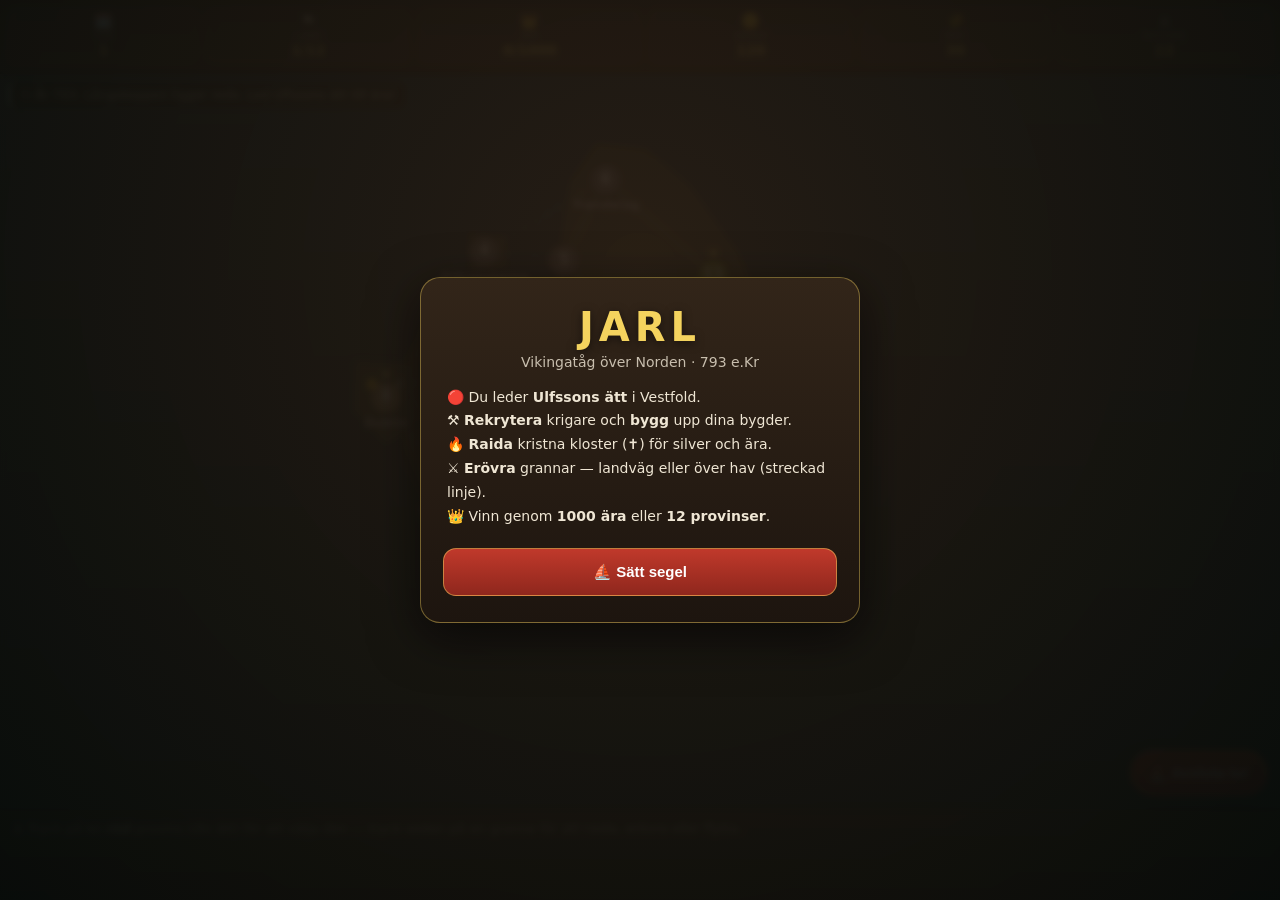
==== index.html @ 44e92cec "JARL — vikingastrategispel (MVP: karta + raid + erövra) Turordningsbaserat, kartbaserat mobilstrateg" ====
<!DOCTYPE html>
<html lang="sv">
<head>
  <meta charset="UTF-8">
  <meta name="viewport" content="width=device-width, initial-scale=1.0, maximum-scale=1.0, user-scalable=no, viewport-fit=cover">
  <meta name="theme-color" content="#1b1410">
  <meta name="apple-mobile-web-app-capable" content="yes">
  <title>JARL — Vikingatåg</title>
  <link rel="stylesheet" href="style.css?v=1">
</head>
<body>
  <div id="app">
    <header id="hud"></header>
    <main id="mapwrap">
      <canvas id="map"></canvas>
      <div id="log"></div>
      <button id="endTurnBtn">⛵ Avsluta tur</button>
    </main>
    <footer id="panel"></footer>
  </div>

  <div id="sheet" class="hidden"></div>
  <div id="overlay" class="hidden"></div>

  <script src="js/config.js?v=1"></script>
  <script src="js/engine.js?v=1"></script>
  <script src="js/render.js?v=1"></script>
  <script src="js/ui.js?v=1"></script>
  <script src="js/main.js?v=1"></script>
</body>
</html>
---- style.css ----
/* ============================================================
   JARL — stil (mobil-first, nordiskt: trä, pergament, guld)
   ============================================================ */
:root {
  --wood:    #1b1410;
  --wood2:   #2b2018;
  --parch:   #e9dcc3;
  --gold:    #f4d35e;
  --ink:     #efe6d4;
  --good:    #8fdc8f;
  --bad:     #ff8a76;
  --sea:     #0d2229;
  --rad:     14px;
}

* { box-sizing: border-box; -webkit-tap-highlight-color: transparent; }
html, body {
  margin: 0; height: 100%;
  background: var(--sea);
  color: var(--ink);
  font-family: -apple-system, BlinkMacSystemFont, "Segoe UI", system-ui, sans-serif;
  overflow: hidden; user-select: none; -webkit-user-select: none;
  overscroll-behavior: none;
}

#app {
  display: flex; flex-direction: column;
  height: 100dvh;
}

/* ---------- HUD ---------- */
#hud {
  flex: none;
  display: flex; gap: 6px; align-items: stretch;
  padding: 8px 8px calc(8px + env(safe-area-inset-top, 0));
  padding-top: calc(8px + env(safe-area-inset-top, 0));
  background: linear-gradient(180deg, var(--wood), var(--wood2));
  border-bottom: 2px solid #000;
  overflow-x: auto; -webkit-overflow-scrolling: touch;
}
.chip {
  flex: 1 0 auto; min-width: 0;
  display: flex; flex-direction: column; align-items: center; justify-content: center;
  padding: 5px 8px; border-radius: 10px;
  background: rgba(255,255,255,0.05);
  border: 1px solid rgba(244,211,94,0.18);
}
.chip .ic  { font-size: 15px; line-height: 1; }
.chip .lab { font-size: 9px; opacity: 0.6; text-transform: uppercase; letter-spacing: 0.5px; margin-top: 2px; }
.chip .val { font-size: 14px; font-weight: 700; color: var(--gold); margin-top: 1px; }

/* ---------- karta ---------- */
#mapwrap { position: relative; flex: 1 1 auto; min-height: 0; }
#map { display: block; width: 100%; height: 100%; touch-action: none; }

#log {
  position: absolute; left: 8px; right: 8px; top: 8px;
  display: flex; flex-direction: column; gap: 4px;
  pointer-events: none;
}
.logline {
  align-self: flex-start; max-width: 92%;
  background: rgba(15,20,16,0.82);
  border-left: 3px solid var(--gold);
  padding: 5px 9px; border-radius: 7px;
  font-size: 12.5px; line-height: 1.3;
  animation: slidein 0.25s ease;
}
.logline.good   { border-left-color: var(--good); }
.logline.bad    { border-left-color: var(--bad); }
.logline.system { border-left-color: #9fc7d6; }
@keyframes slidein { from { opacity: 0; transform: translateX(-8px);} to { opacity: 1; transform: none; } }

#endTurnBtn {
  position: absolute; right: 12px; bottom: 12px;
  padding: 13px 18px; border: none; border-radius: 30px;
  background: linear-gradient(180deg, #c0392b, #97271c);
  color: #fff; font-size: 15px; font-weight: 800;
  box-shadow: 0 5px 16px rgba(0,0,0,0.45);
  border: 1.5px solid rgba(244,211,94,0.55);
}
#endTurnBtn:disabled { opacity: 0.75; filter: grayscale(0.3); }
#endTurnBtn:active { transform: translateY(1px); }

/* ---------- nederpanel ---------- */
#panel {
  flex: none;
  background: linear-gradient(180deg, var(--wood2), var(--wood));
  border-top: 2px solid #000;
  padding: 10px 12px calc(12px + env(safe-area-inset-bottom, 0));
  min-height: 92px;
}
.hint { font-size: 13px; line-height: 1.45; opacity: 0.9; }
.ptitle { display: flex; align-items: center; gap: 8px; font-size: 17px; }
.ptitle .dot { width: 12px; height: 12px; border-radius: 50%; box-shadow: 0 0 0 2px rgba(0,0,0,0.4); }
.ptitle .ownr { margin-left: auto; font-size: 12px; opacity: 0.7; }

.stats { display: flex; gap: 6px; margin: 9px 0; flex-wrap: wrap; }
.stat {
  flex: 1 0 auto; display: flex; align-items: baseline; gap: 4px;
  background: rgba(255,255,255,0.05); border-radius: 8px; padding: 5px 8px;
  font-size: 11px;
}
.stat span { font-size: 13px; }
.stat b { color: var(--gold); font-size: 14px; }
.stat i { opacity: 0.6; font-style: normal; }

.actions { display: flex; gap: 8px; margin-bottom: 8px; }
.act {
  flex: 1; display: flex; flex-direction: column; align-items: center; gap: 1px;
  padding: 10px 6px; border-radius: 10px; border: 1px solid rgba(244,211,94,0.3);
  background: rgba(244,211,94,0.10); color: var(--ink);
  font-size: 13.5px; font-weight: 700;
}
.act small { font-size: 10.5px; font-weight: 500; opacity: 0.7; }
.act:disabled { opacity: 0.4; }
.act:active:not(:disabled) { transform: translateY(1px); }

/* ---------- actionsheet ---------- */
#sheet {
  position: fixed; inset: 0; z-index: 30;
  display: flex; align-items: flex-end; justify-content: center;
  background: rgba(0,0,0,0.45);
}
#sheet.hidden, #overlay.hidden { display: none; }
.sheet-card {
  width: 100%; max-width: 520px;
  background: linear-gradient(180deg, #322519, #221913);
  border-top: 3px solid var(--gold);
  border-radius: 18px 18px 0 0;
  padding: 16px 16px calc(18px + env(safe-area-inset-bottom, 0));
  animation: rise 0.2s ease;
}
@keyframes rise { from { transform: translateY(40px); opacity: 0.4; } to { transform: none; opacity: 1; } }
.stitle { font-size: 18px; font-weight: 800; margin-bottom: 6px; }
.sinfo { font-size: 13px; opacity: 0.85; display: flex; align-items: center; gap: 6px; flex-wrap: wrap; }
.sinfo .dot { width: 10px; height: 10px; border-radius: 50%; }
.slider { margin: 14px 0 6px; }
.slider label { font-size: 13px; opacity: 0.85; }
.slider label b { color: var(--gold); font-size: 16px; }
.slider input[type=range] { width: 100%; margin: 8px 0 4px; accent-color: var(--gold); height: 28px; }
.odds { font-size: 13px; font-weight: 700; }

.sbtns { display: flex; gap: 10px; margin: 10px 0; }
.big {
  flex: 1; display: flex; flex-direction: column; align-items: center; gap: 2px;
  padding: 14px 10px; border: none; border-radius: 13px;
  font-size: 15px; font-weight: 800; color: #fff;
  background: #444; border: 1.5px solid rgba(255,255,255,0.15);
}
.big small { font-size: 10.5px; font-weight: 500; opacity: 0.85; }
.big.raid   { background: linear-gradient(180deg, #d9822b, #a8631d); }
.big.invade { background: linear-gradient(180deg, #c0392b, #8f271d); border-color: rgba(244,211,94,0.5); }
.big:active { transform: translateY(1px); }
.cancel {
  width: 100%; padding: 11px; margin-top: 4px;
  background: transparent; border: 1px solid rgba(255,255,255,0.2);
  border-radius: 11px; color: var(--ink); font-size: 14px; font-weight: 600;
}

/* ---------- overlay (intro / game over) ---------- */
#overlay {
  position: fixed; inset: 0; z-index: 40;
  display: flex; align-items: center; justify-content: center;
  padding: 20px;
  background: radial-gradient(circle at 50% 30%, rgba(40,28,18,0.92), rgba(8,12,10,0.97));
  backdrop-filter: blur(3px);
}
.ov-card {
  width: 100%; max-width: 440px; text-align: center;
  background: linear-gradient(180deg, #322519, #1d150f);
  border: 1.5px solid rgba(244,211,94,0.4);
  border-radius: 20px; padding: 26px 22px;
  box-shadow: 0 14px 50px rgba(0,0,0,0.6);
}
.ov-card h1 {
  margin: 0 0 4px; font-size: 40px; letter-spacing: 5px; color: var(--gold);
  font-weight: 900; text-shadow: 0 2px 10px rgba(0,0,0,0.5);
}
.ov-card .sub { margin: 0 0 16px; font-size: 14px; opacity: 0.8; }
.ov-card ul { text-align: left; margin: 0 0 20px; padding-left: 4px; list-style: none; }
.ov-card li { font-size: 14px; line-height: 1.7; }
.ov-stats { font-size: 14px; opacity: 0.85; margin-bottom: 18px; }
.ov-card .big { width: 100%; flex: none; }
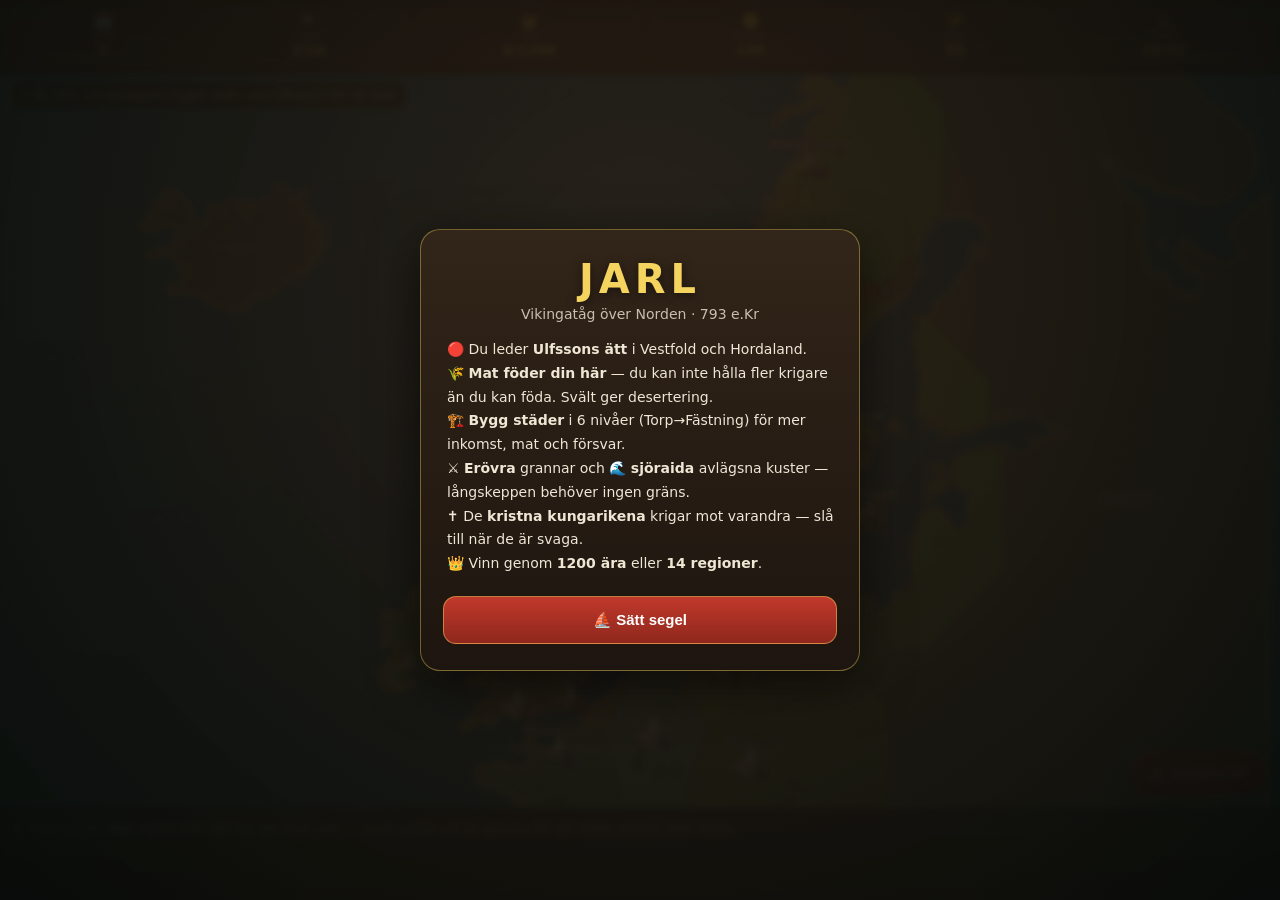
==== commit ff84c85b: "Riktig projicerad geografi från GeoJSON i stället för handritade former - assets/europe.geojson: Nat" ====
--- a/index.html
+++ b/index.html
@@ -22,10 +22,11 @@
   <div id="sheet" class="hidden"></div>
   <div id="overlay" class="hidden"></div>
 
-  <script src="js/config.js?v=1"></script>
-  <script src="js/engine.js?v=1"></script>
-  <script src="js/render.js?v=1"></script>
-  <script src="js/ui.js?v=1"></script>
-  <script src="js/main.js?v=1"></script>
+  <script src="js/config.js?v=2"></script>
+  <script src="js/geo.js?v=2"></script>
+  <script src="js/engine.js?v=2"></script>
+  <script src="js/render.js?v=2"></script>
+  <script src="js/ui.js?v=2"></script>
+  <script src="js/main.js?v=2"></script>
 </body>
 </html>
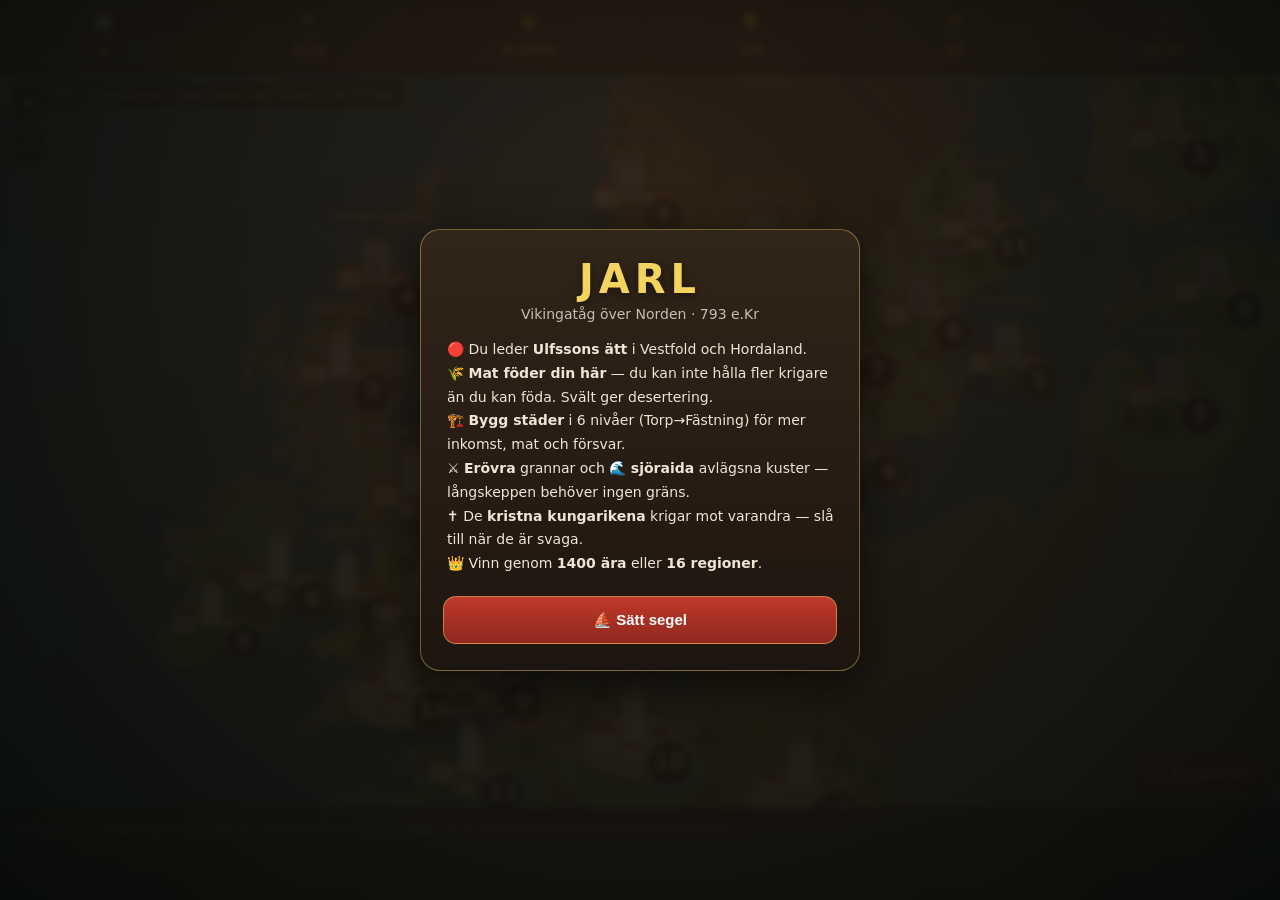
==== commit f113c6ae: "Fler regioner (Finland, Karelen, Estland, Kurland, Island) + zoom/pan - 5 nya neutrala regioner på v" ====
--- a/index.html
+++ b/index.html
@@ -6,7 +6,7 @@
   <meta name="theme-color" content="#1b1410">
   <meta name="apple-mobile-web-app-capable" content="yes">
   <title>JARL — Vikingatåg</title>
-  <link rel="stylesheet" href="style.css?v=1">
+  <link rel="stylesheet" href="style.css?v=3">
 </head>
 <body>
   <div id="app">
@@ -22,11 +22,11 @@
   <div id="sheet" class="hidden"></div>
   <div id="overlay" class="hidden"></div>
 
-  <script src="js/config.js?v=2"></script>
-  <script src="js/geo.js?v=2"></script>
-  <script src="js/engine.js?v=2"></script>
-  <script src="js/render.js?v=2"></script>
-  <script src="js/ui.js?v=2"></script>
-  <script src="js/main.js?v=2"></script>
+  <script src="js/config.js?v=3"></script>
+  <script src="js/geo.js?v=3"></script>
+  <script src="js/engine.js?v=3"></script>
+  <script src="js/render.js?v=3"></script>
+  <script src="js/ui.js?v=3"></script>
+  <script src="js/main.js?v=3"></script>
 </body>
 </html>
--- a/style.css
+++ b/style.css
@@ -52,6 +52,20 @@
 /* ---------- karta ---------- */
 #mapwrap { position: relative; flex: 1 1 auto; min-height: 0; }
 #map { display: block; width: 100%; height: 100%; touch-action: none; }
+
+#zoomctl {
+  position: absolute; left: 10px; top: 10px;
+  display: flex; flex-direction: column; gap: 6px; z-index: 5;
+}
+#zoomctl button {
+  width: 38px; height: 38px; border-radius: 10px;
+  border: 1.5px solid rgba(244,211,94,0.45);
+  background: rgba(27,20,16,0.82); color: var(--gold);
+  font-size: 22px; font-weight: 700; line-height: 1;
+  display: flex; align-items: center; justify-content: center;
+  box-shadow: 0 3px 10px rgba(0,0,0,0.4);
+}
+#zoomctl button:active { transform: translateY(1px); background: rgba(40,30,22,0.9); }
 
 #log {
   position: absolute; left: 8px; right: 8px; top: 8px;
